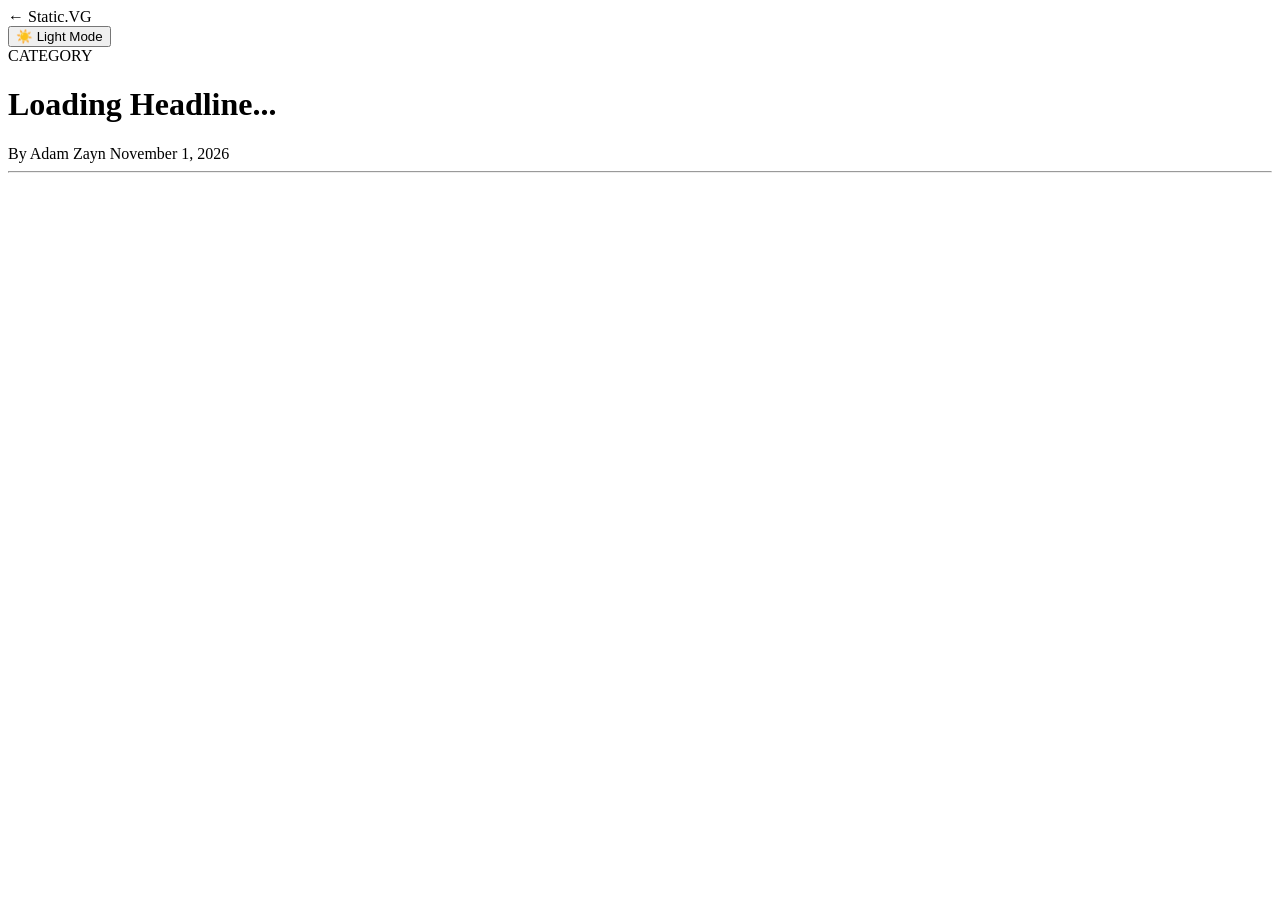
==== articles/hollow-knight-article.html @ e0cbae3d "Created full article view layout template architecture" ====
<!DOCTYPE html>
<html lang="en">
<head>
    <meta charset="UTF-8">
    <meta name="viewport" content="width=device-width, initial-scale=1.0">
    <title>Hollow Knight Review</title>
    <link rel="stylesheet" href="styles.css">
</head>
<body class="article-page-body">

    <!-- Simple Navigation Header -->
    <header>
        <div class="logo"><a href="index.html" style="color: inherit; text-decoration: none;">← Static.VG</a></div>
        <button id="theme-toggle" class="theme-toggle-btn">☀️ Light Mode</button>
    </header>

    <main class="single-article-container">
        <!-- Structural Content Fields To Be Populated via JavaScript -->
        <div class="article-meta-header">
            <span id="article-view-category" class="badge">CATEGORY</span>
            <span id="article-view-score"></span>
        </div>

        <h1 id="article-view-title">Loading Headline...</h1>
        
        <div class="author-byline">
            <div class="author-info">
                <span class="author-name">By Adam Zayn</span>
                <span id="article-view-date" class="publish-date">November 1, 2026</span>
            </div>
        </div>

        <hr class="article-divider">

        <!-- Main Body Content Block -->
        <article id="article-view-body" class="article-body-content">
            <!-- Full reading text strings load dynamically here -->
        </article>
    </main>

    <!-- Connect your engine file -->
    <script src="app.js"></script>
</body>
</html>
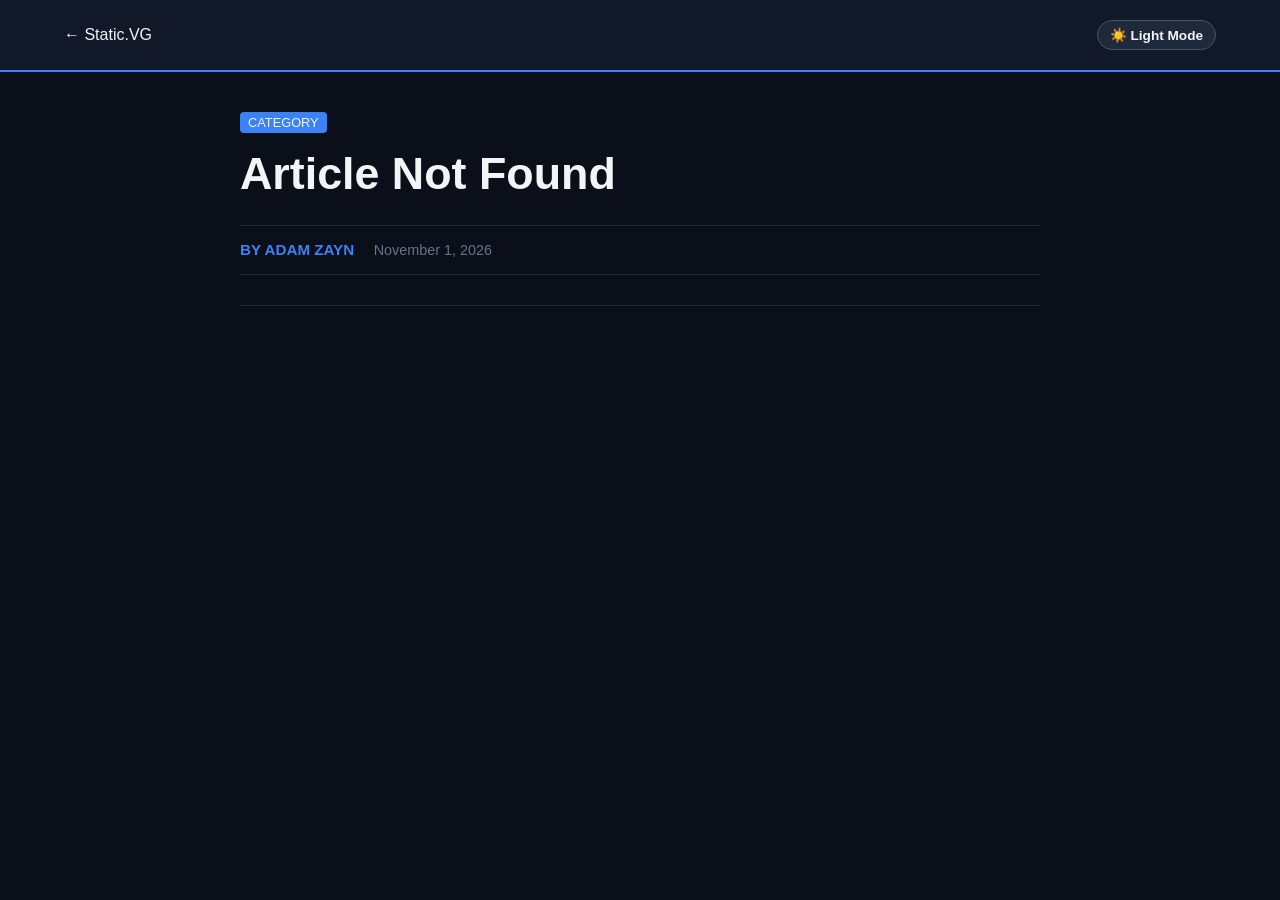
==== commit 90baaeb7: "Organized database architecture by moving article views into a dedicated articles folder" ====
--- a/articles/hollow-knight-article.html
+++ b/articles/hollow-knight-article.html
@@ -4,13 +4,13 @@
     <meta charset="UTF-8">
     <meta name="viewport" content="width=device-width, initial-scale=1.0">
     <title>Hollow Knight Review</title>
-    <link rel="stylesheet" href="styles.css">
+    <link rel="stylesheet" href="../styles.css">
 </head>
 <body class="article-page-body">
 
     <!-- Simple Navigation Header -->
     <header>
-        <div class="logo"><a href="index.html" style="color: inherit; text-decoration: none;">← Static.VG</a></div>
+        <div class="logo"><a href="../index.html" style="color: inherit; text-decoration: none;">← Static.VG</a></div>
         <button id="theme-toggle" class="theme-toggle-btn">☀️ Light Mode</button>
     </header>
 
@@ -39,6 +39,6 @@
     </main>
 
     <!-- Connect your engine file -->
-    <script src="app.js"></script>
+    <script src="../app.js"></script>
 </body>
 </html>
--- a/styles.css
+++ b/styles.css
@@ -0,0 +1,601 @@
+:root {
+    --bg-color: #0b0f19;
+    --text-color: #f3f4f6;
+    --accent-color: #3b82f6; /* Gamer Blue */
+    --card-bg: #1e293b;
+}
+
+body {
+    background-color: var(--bg-color);
+    color: var(--text-color);
+    font-family: 'Segoe UI', Tahoma, Geneva, Verdana, sans-serif;
+    margin: 0;
+    padding: 0;
+}
+
+header {
+    display: flex;
+    justify-content: space-between;
+    align-items: center;
+    padding: 20px 5%;
+    background-color: #111827;
+    border-bottom: 2px solid var(--accent-color);
+}
+
+nav a {
+    color: var(--text-color);
+    text-decoration: none;
+    margin: 0 15px;
+    font-weight: 600;
+}
+
+nav a:hover {
+    color: var(--accent-color);
+}
+
+.content-wrapper {
+    display: grid;
+    grid-template-columns: 2fr 1fr;
+    gap: 30px;
+    padding: 40px 5%;
+}
+
+.card {
+    background: var(--card-bg);
+    border-radius: 8px;
+    padding: 20px;
+    margin-bottom: 20px;
+    border-left: 4px solid var(--accent-color);
+}
+
+.badge {
+    background-color: var(--accent-color);
+    padding: 3px 8px;
+    font-size: 0.8rem;
+    text-transform: uppercase;
+    border-radius: 4px;
+}
+
+/* Ethical Ad Styling */
+.ethical-ad {
+    background: #111827;
+    border: 1px dashed #4b5563;
+    text-align: center;
+    padding: 15px;
+}
+.ad-label {
+    font-size: 0.7rem;
+    color: #9ca3af;
+}
+.tab-btn {
+    background: transparent;
+    border: none;
+    color: var(--text-color);
+    padding: 8px 16px;
+    font-size: 1rem;
+    font-weight: 600;
+    cursor: pointer;
+    border-bottom: 2px solid transparent;
+    transition: all 0.2s ease;
+}
+
+.tab-btn:hover {
+    color: var(--accent-color);
+}
+
+.tab-btn.active {
+    color: var(--accent-color);
+    border-bottom: 2px solid var(--accent-color);
+}
+
+.score-badge {
+    background: #059669; /* Emerald Green for scores */
+    padding: 3px 8px;
+    font-size: 0.8rem;
+    border-radius: 4px;
+    margin-left: 10px;
+    font-weight: bold;
+}
+.search-box-container {
+    padding: 20px 5% 0 5%;
+}
+
+#search-input {
+    width: 100%;
+    max-width: 400px;
+    padding: 12px 20px;
+    background-color: #1e293b;
+    border: 2px solid #4b5563;
+    border-radius: 6px;
+    color: var(--text-color);
+    font-size: 1rem;
+    outline: none;
+    transition: border-color 0.2s;
+}
+
+#search-input:focus {
+    border-color: var(--accent-color);
+}
+
+.ethical-ad-box {
+    background: #111827;
+    border: 2px dashed #3b82f6;
+    padding: 15px;
+    border-radius: 6px;
+    text-align: left;
+}
+
+.ad-link-btn {
+    display: inline-block;
+    background-color: var(--accent-color);
+    color: white;
+    text-decoration: none;
+    padding: 8px 12px;
+    border-radius: 4px;
+    font-size: 0.85rem;
+    margin-top: 10px;
+    font-weight: bold;
+}
+/* Media Query for Tablets and Mobile Phones */
+@media (max-width: 768px) {
+    header {
+        flex-direction: column;
+        gap: 15px;
+        text-align: center;
+    }
+
+    #filter-tabs {
+        display: flex;
+        flex-wrap: wrap;
+        justify-content: center;
+        gap: 5px;
+    }
+
+    .tab-btn {
+        padding: 6px 10px;
+        font-size: 0.9rem;
+    }
+
+    .content-wrapper {
+        grid-template-columns: 1fr; /* Turns the 2-column grid into 1 stacked column */
+        padding: 20px 4%;
+    }
+
+    aside {
+        order: 2; /* Pushes sidebars/ads below your main articles on mobile devices */
+    }
+
+    #search-input {
+        max-width: 100%; /* Allows search input to span full screen width on phones */
+    }
+}
+/* Custom Header Control Wrap */
+.header-controls {
+    display: flex;
+    align-items: center;
+    gap: 15px;
+}
+
+/* --- UPDATE THEME TOGGLE SWITCH BUTTON --- */
+.theme-toggle-btn {
+    background: var(--card-bg); /* Flipped from a fixed color to a variable */
+    border: 1px solid #4b5563;
+    color: var(--text-color); /* Matches text dynamically */
+    padding: 6px 12px;
+    border-radius: 20px;
+    cursor: pointer;
+    font-weight: 600;
+    font-size: 0.85rem;
+    transition: all 0.2s ease;
+}
+
+/* Light theme button hover polish */
+body.light-theme .theme-toggle-btn {
+    border-color: #cbd5e1;
+    background: #ffffff;
+    color: #0f172a;
+}
+
+
+/* ☀️ The Light Mode Color Override Layout */
+body.light-theme {
+    --bg-color: #f8fafc;
+    --text-color: #0f172a;
+    --card-bg: #ffffff;
+}
+
+/* Comprehensive Clean Elements Re-assignment for Light Theme */
+body.light-theme header, 
+body.light-theme .ethical-ad-box,
+body.light-theme .newsletter-card {
+    background-color: #e2e8f0 !important;
+    border-color: #cbd5e1 !important;
+    color: #0f172a !important;
+}
+
+body.light-theme .hybrid-center-card {
+    background-color: #ffffff !important;
+    color: #0f172a !important;
+    box-shadow: 0 2px 4px rgba(0,0,0,0.05);
+}
+
+body.light-theme #hero-right-timeline {
+    background-color: #e2e8f0 !important;
+    border-color: #cbd5e1 !important;
+}
+
+body.light-theme .timeline-row-item {
+    border-bottom-color: #cbd5e1 !important;
+}
+
+body.light-theme #search-input {
+    background-color: #ffffff;
+    border-color: #cbd5e1;
+    color: #0f172a;
+}
+
+body.light-theme .tab-btn {
+    color: #475569;
+}
+
+body.light-theme .tab-btn.active {
+    color: var(--accent-color);
+}
+
+/* Hero Showcase Grid Layout */
+#hero-grid {
+    display: grid;
+    grid-template-columns: 2fr 1fr;
+    gap: 20px;
+    padding: 20px 5%;
+}
+
+.main-hero-card {
+    background: linear-gradient(180deg, rgba(30,41,59,0.5) 0%, var(--card-bg) 100%);
+    border: 2px solid var(--accent-color);
+    padding: 40px;
+    border-radius: 8px;
+    cursor: pointer;
+    min-height: 250px;
+    display: flex;
+    flex-direction: column;
+    justify-content: flex-end;
+}
+
+.main-hero-card h2 {
+    font-size: 2.2rem;
+    margin: 10px 0;
+}
+
+#side-features {
+    display: flex;
+    flex-direction: column;
+    gap: 15px;
+}
+
+.side-hero-card {
+    background: var(--card-bg);
+    padding: 20px;
+    border-radius: 8px;
+    border-left: 4px solid #6366f1; /* Purple Accent */
+    cursor: pointer;
+}
+
+/* Mobile adjustments for the Hero block */
+@media (max-width: 768px) {
+    #hero-grid {
+        grid-template-columns: 1fr;
+    }
+    .main-hero-card h2 {
+        font-size: 1.5rem;
+    }
+}
+/* Modal Background Backdrop Overlay */
+.modal-overlay {
+    display: none; /* Kept hidden by default */
+    position: fixed;
+    top: 0;
+    left: 0;
+    width: 100%;
+    height: 100%;
+    background-color: rgba(15, 23, 42, 0.85);
+    backdrop-filter: blur(8px);
+    z-index: 1000;
+    justify-content: center;
+    align-items: center;
+    padding: 20px;
+}
+
+/* The Active Content Pop-up Card Box */
+.modal-content {
+    background-color: var(--card-bg);
+    color: var(--text-color);
+    max-width: 700px;
+    width: 100%;
+    max-height: 85vh;
+    overflow-y: auto; /* Adds a scrollbar if the article text is very long */
+    padding: 40px;
+    border-radius: 12px;
+    position: relative;
+    border: 1px solid #334155;
+    box-shadow: 0 25px 50px -12px rgba(0, 0, 0, 0.5);
+}
+
+.close-icon {
+    position: absolute;
+    top: 20px;
+    right: 25px;
+    font-size: 2rem;
+    color: #94a3b8;
+    cursor: pointer;
+}
+
+.close-icon:hover {
+    color: #ef4444; /* Turns red on hover */
+}
+
+.modal-date-text {
+    color: #64748b;
+    font-size: 0.9rem;
+}
+
+.modal-divider {
+    border: 0;
+    height: 1px;
+    background: #334155;
+    margin: 20px 0;
+}
+
+.modal-body-text {
+    font-size: 1.15rem;
+    line-height: 1.75;
+}
+/* Layout wrapper to ensure modal headers line up side-by-side cleanly */
+.modal-badges-container {
+    display: flex;
+    align-items: center;  /* Centers them vertically together */
+    gap: 12px;            /* Adds a clean 12px horizontal buffer gap between them */
+    margin-bottom: 15px;  /* Pushes the article title down slightly */
+}
+
+/* Ensure the inline layout parameters don't cause vertical shifting */
+.modal-badges-container .score-badge {
+    margin-left: 0;       /* Resets previous margin rules */
+    display: inline-block;
+}
+/* Core Structural 3-Column Layout Base */
+.premium-hybrid-layout {
+    display: grid;
+    grid-template-columns: 2fr 1.2fr 1fr;
+    gap: 24px;
+    padding: 24px 5%;
+    margin-bottom: 20px;
+}
+
+/* --- UPDATE COLUMN 1: LEFT LARGE SPOTLIGHT BACKGROUND --- */
+.hybrid-main-card {
+    /* Use var(--card-bg) inside the gradient so it flips automatically */
+    background: linear-gradient(180deg, rgba(15, 23, 42, 0.1) 0%, rgba(15, 23, 42, 0.85) 100%), var(--card-bg);
+    border-radius: 8px;
+    border-bottom: 5px solid var(--accent-color);
+    padding: 40px 30px;
+    min-height: 420px;
+    display: flex;
+    flex-direction: column;
+    justify-content: flex-end;
+    cursor: pointer;
+    transition: transform 0.2s ease, box-shadow 0.2s ease;
+}
+
+/* Add an explicit override rule to ensure font visibility inside the large card during light mode */
+body.light-theme .hybrid-main-card h2,
+body.light-theme .hybrid-main-card p {
+    color: #ffffff; /* Keeps hero card text readable against the dark picture layer overlay */
+}
+
+.hybrid-main-card:hover {
+    transform: translateY(-4px);
+    box-shadow: 0 12px 24px rgba(0, 0, 0, 0.3);
+}
+.hybrid-main-card h2 {
+    font-size: 2.2rem;
+    margin: 12px 0;
+    line-height: 1.2;
+    font-weight: 800;
+}
+
+/* --- COLUMN 2: CENTER STACK --- */
+#hero-center-stack {
+    display: flex;
+    flex-direction: column;
+    gap: 20px;
+}
+.hybrid-center-card {
+    background: var(--card-bg);
+    border-top: 4px solid #6366f1; /* Verge-inspired purple touch */
+    padding: 20px;
+    border-radius: 6px;
+    cursor: pointer;
+    flex: 1;
+    display: flex;
+    flex-direction: column;
+    justify-content: space-between;
+}
+.hybrid-center-card h3 {
+    font-size: 1.25rem;
+    margin: 8px 0;
+    line-height: 1.3;
+}
+
+/* --- COLUMN 3: RIGHT TIMELINE STREAM --- */
+#hero-right-timeline {
+    background-color: #111827;
+    border-radius: 8px;
+    padding: 20px;
+    display: flex;
+    flex-direction: column;
+    border: 1px solid #1f2937;
+}
+.timeline-title {
+    font-size: 0.95rem;
+    text-transform: uppercase;
+    letter-spacing: 1.5px;
+    color: #94a3b8;
+    margin-top: 0;
+    margin-bottom: 15px;
+    border-bottom: 2px solid #ef4444; /* Gamer-red indicator line */
+    padding-bottom: 6px;
+    width: max-content;
+}
+#timeline-scroll-box {
+    display: flex;
+    flex-direction: column;
+    gap: 15px;
+}
+.timeline-row-item {
+    padding-bottom: 12px;
+    border-bottom: 1px solid #1f2937;
+    cursor: pointer;
+}
+.timeline-row-item:last-child {
+    border-bottom: none;
+}
+.timeline-row-item h4 {
+    font-size: 0.95rem;
+    margin: 4px 0;
+    line-height: 1.3;
+    font-weight: 600;
+}
+.timeline-row-item h4:hover {
+    color: var(--accent-color);
+}
+.time-stamp {
+    font-size: 0.75rem;
+    color: #64748b;
+    text-transform: uppercase;
+}
+
+/* --- LIGHT MODE CORRECTIONS --- */
+body.light-theme .hybrid-center-card {
+    background: #ffffff;
+    border-color: #cbd5e1;
+}
+body.light-theme #hero-right-timeline {
+    background-color: #f1f5f9;
+    border-color: #e2e8f0;
+}
+
+/* --- RESPONSIVE BREAKDOWN (FOR PHONE SCREENS) --- */
+@media (max-width: 1024px) {
+    .premium-hybrid-layout {
+        grid-template-columns: 1fr 1fr; /* Drop to 2-columns on tablets */
+    }
+    #hero-right-timeline {
+        grid-column: span 2; /* Stretch timeline full width below */
+    }
+}
+@media (max-width: 768px) {
+    .premium-hybrid-layout {
+        grid-template-columns: 1fr; /* Stack everything flat into a clean single column on mobile */
+        padding: 15px 4%;
+    }
+    #hero-main-spotlight, #hero-center-stack, #hero-right-timeline {
+        grid-column: span 1;
+    }
+    .hybrid-main-card h2 {
+        font-size: 1.6rem;
+    }
+}
+/* Card alignment wrapper adjustments */
+.card-header-row {
+    display: flex;
+    align-items: center;
+    gap: 10px;
+    margin-bottom: 12px;
+}
+
+/* 🟢 Homepage Article Card Score Badge */
+.homepage-score-box {
+    background-color: #059669; /* Emerald Green */
+    color: #ffffff;
+    font-size: 0.8rem;
+    font-weight: 700;
+    padding: 4px 10px;
+    border-radius: 4px;
+    text-transform: uppercase;
+    letter-spacing: 0.5px;
+    box-shadow: 0 2px 4px rgba(0, 0, 0, 0.15);
+}
+
+/* Light Theme Override to ensure bright readability */
+body.light-theme .homepage-score-box {
+    background-color: #10b981; /* Brighter mint green layout adjustment */
+    color: #ffffff !important;
+}
+/* --- SINGLE FULL ARTICLE VIEWER STYLES --- */
+.single-article-container {
+    max-width: 800px;
+    margin: 40px auto;
+    padding: 0 20px;
+}
+
+#article-view-title {
+    font-size: 2.8rem;
+    line-height: 1.15;
+    font-weight: 800;
+    margin: 15px 0 25px 0;
+    color: var(--text-color);
+}
+
+.article-meta-header {
+    display: flex;
+    align-items: center;
+    gap: 12px;
+}
+
+.author-byline {
+    display: flex;
+    align-items: center;
+    padding: 15px 0;
+    border-top: 1px solid #1f2937;
+    border-bottom: 1px solid #1f2937;
+    margin-bottom: 30px;
+}
+
+body.light-theme .author-byline {
+    border-color: #cbd5e1;
+}
+
+.author-name {
+    font-weight: 700;
+    font-size: 0.95rem;
+    text-transform: uppercase;
+    color: var(--accent-color);
+    margin-right: 15px;
+}
+
+.publish-date {
+    color: #64748b;
+    font-size: 0.9rem;
+}
+
+.article-divider {
+    border: none;
+    height: 1px;
+    background-color: #1f2937;
+    margin-bottom: 30px;
+}
+
+.article-body-content {
+    font-size: 1.2rem;
+    line-height: 1.8;
+    color: var(--text-color);
+    letter-spacing: -0.1px;
+}
+
+/* Adjustments for responsive reading viewports */
+@media (max-width: 768px) {
+    #article-view-title {
+        font-size: 2rem;
+    }
+}
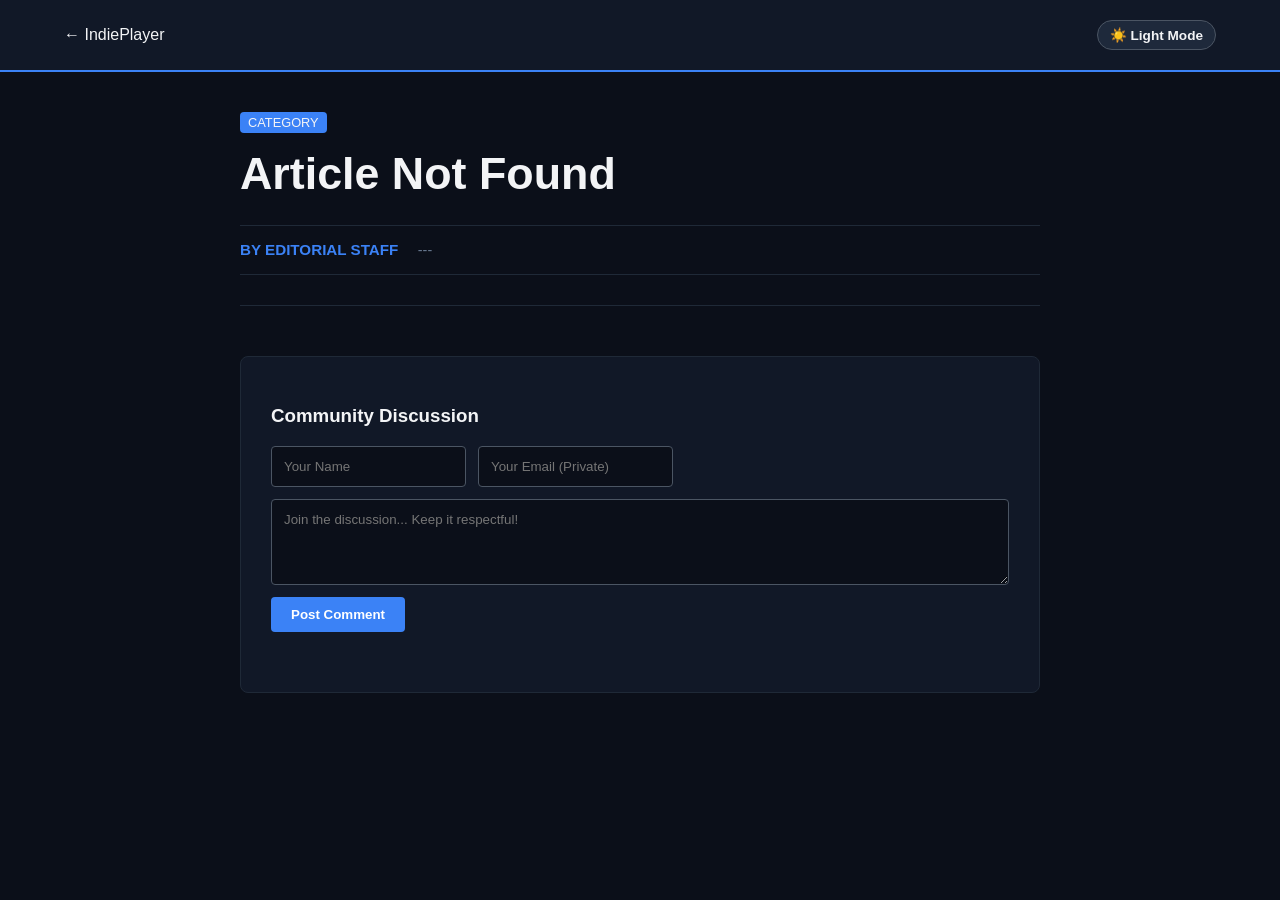
==== commit c0e1516f: "Upgraded content loops to support rich text html links video frames and persistent comment sections" ====
--- a/articles/hollow-knight-article.html
+++ b/articles/hollow-knight-article.html
@@ -10,12 +10,11 @@
 
     <!-- Simple Navigation Header -->
     <header>
-        <div class="logo"><a href="../index.html" style="color: inherit; text-decoration: none;">← Static.VG</a></div>
+        <div class="logo"><a href="../index.html" style="color: inherit; text-decoration: none;">← IndiePlayer</a></div>
         <button id="theme-toggle" class="theme-toggle-btn">☀️ Light Mode</button>
     </header>
 
     <main class="single-article-container">
-        <!-- Structural Content Fields To Be Populated via JavaScript -->
         <div class="article-meta-header">
             <span id="article-view-category" class="badge">CATEGORY</span>
             <span id="article-view-score"></span>
@@ -25,17 +24,40 @@
         
         <div class="author-byline">
             <div class="author-info">
-                <span class="author-name">By Adam Zayn</span>
-                <span id="article-view-date" class="publish-date">November 1, 2026</span>
+                <span class="author-name">By Editorial Staff</span>
+                <span id="article-view-date" class="publish-date">---</span>
             </div>
         </div>
 
-        <hr class="article-divider">
+        <!-- 📸 NEW: Top Spotlight Header Image Element Container -->
+        <div id="article-view-image-container"></div>
 
         <!-- Main Body Content Block -->
         <article id="article-view-body" class="article-body-content">
-            <!-- Full reading text strings load dynamically here -->
+            <!-- Full rich content loads here -->
         </article>
+
+        <hr class="article-divider">
+
+        <!-- 💬 NEW: Player-First Comment Section Component -->
+        <section class="comments-section-wrapper">
+            <h3>Community Discussion</h3>
+            
+            <!-- Comment Submission Form Box -->
+            <form id="comment-submission-form" class="comment-form">
+                <div class="form-row-split">
+                    <input type="text" id="user-name" placeholder="Your Name" required>
+                    <input type="email" id="user-email" placeholder="Your Email (Private)" required>
+                </div>
+                <textarea id="user-message" rows="4" placeholder="Join the discussion... Keep it respectful!" required></textarea>
+                <button type="submit" class="submit-comment-btn">Post Comment</button>
+            </form>
+
+            <!-- Rendered Comments List Stream -->
+            <div id="comments-display-stream">
+                <!-- User comments land here dynamically -->
+            </div>
+        </section>
     </main>
 
     <!-- Connect your engine file -->
--- a/styles.css
+++ b/styles.css
@@ -599,3 +599,117 @@
         font-size: 2rem;
     }
 }
+
+/* --- INLINE ARTICLES MEDIA & LINK STYLING --- */
+.article-header-banner {
+    width: 100%;
+    max-height: 450px;
+    object-fit: cover;
+    border-radius: 8px;
+    margin: 10px 0 25px 0;
+    border: 1px solid #1f2937;
+}
+
+/* 🔹 Blue Underlined Links (Verge/IGN Inspired) */
+.article-body-content a {
+    color: #2563eb; /* Premium Blue */
+    text-decoration: none;
+    border-bottom: 2px solid rgba(37, 99, 235, 0.3);
+    font-weight: 600;
+    transition: all 0.15s ease;
+}
+.article-body-content a:hover {
+    color: #3b82f6;
+    border-bottom-color: #3b82f6;
+    background-color: rgba(59, 130, 246, 0.08);
+}
+
+/* Responsive Fluid Video Embed Wrapper */
+.video-responsive-wrapper {
+    position: relative;
+    padding-bottom: 56.25%; /* 16:9 Aspect Ratio */
+    height: 0;
+    overflow: hidden;
+    margin: 30px 0;
+    border-radius: 8px;
+    border: 1px solid #334155;
+}
+.video-responsive-wrapper iframe {
+    position: absolute;
+    top: 0;
+    left: 0;
+    width: 100%;
+    height: 100%;
+}
+
+/* --- COMMENT SECTION COMPONENT --- */
+.comments-section-wrapper {
+    margin-top: 50px;
+    background-color: #111827;
+    padding: 30px;
+    border-radius: 8px;
+    border: 1px solid #1f2937;
+}
+body.light-theme .comments-section-wrapper {
+    background-color: #f1f5f9;
+    border-color: #cbd5e1;
+}
+
+.comment-form {
+    display: flex;
+    flex-direction: column;
+    gap: 12px;
+    margin-bottom: 30px;
+}
+.form-row-split {
+    display: flex;
+    gap: 12px;
+}
+.form-row-split input, .comment-form textarea {
+    padding: 12px;
+    background-color: #0b0f19;
+    border: 1px solid #4b5563;
+    border-radius: 4px;
+    color: var(--text-color);
+    font-family: inherit;
+}
+body.light-theme .form-row-split input, 
+body.light-theme .comment-form textarea {
+    background-color: #ffffff;
+    border-color: #cbd5e1;
+    color: #0f172a;
+}
+.submit-comment-btn {
+    width: max-content;
+    background-color: var(--accent-color);
+    color: white;
+    border: none;
+    padding: 10px 20px;
+    font-weight: bold;
+    border-radius: 4px;
+    cursor: pointer;
+}
+
+/* Individual Comment Display Bubble */
+.user-comment-bubble {
+    background-color: #1e293b;
+    padding: 16px 20px;
+    border-radius: 6px;
+    margin-bottom: 15px;
+    border-left: 3px solid #10b981; /* Green gamer validation check line */
+}
+body.light-theme .user-comment-bubble {
+    background-color: #ffffff;
+    box-shadow: 0 2px 4px rgba(0,0,0,0.05);
+}
+.comment-meta {
+    display: flex;
+    justify-content: space-between;
+    font-size: 0.85rem;
+    color: #94a3b8;
+    margin-bottom: 6px;
+}
+.comment-user-name {
+    font-weight: bold;
+    color: var(--text-color);
+}
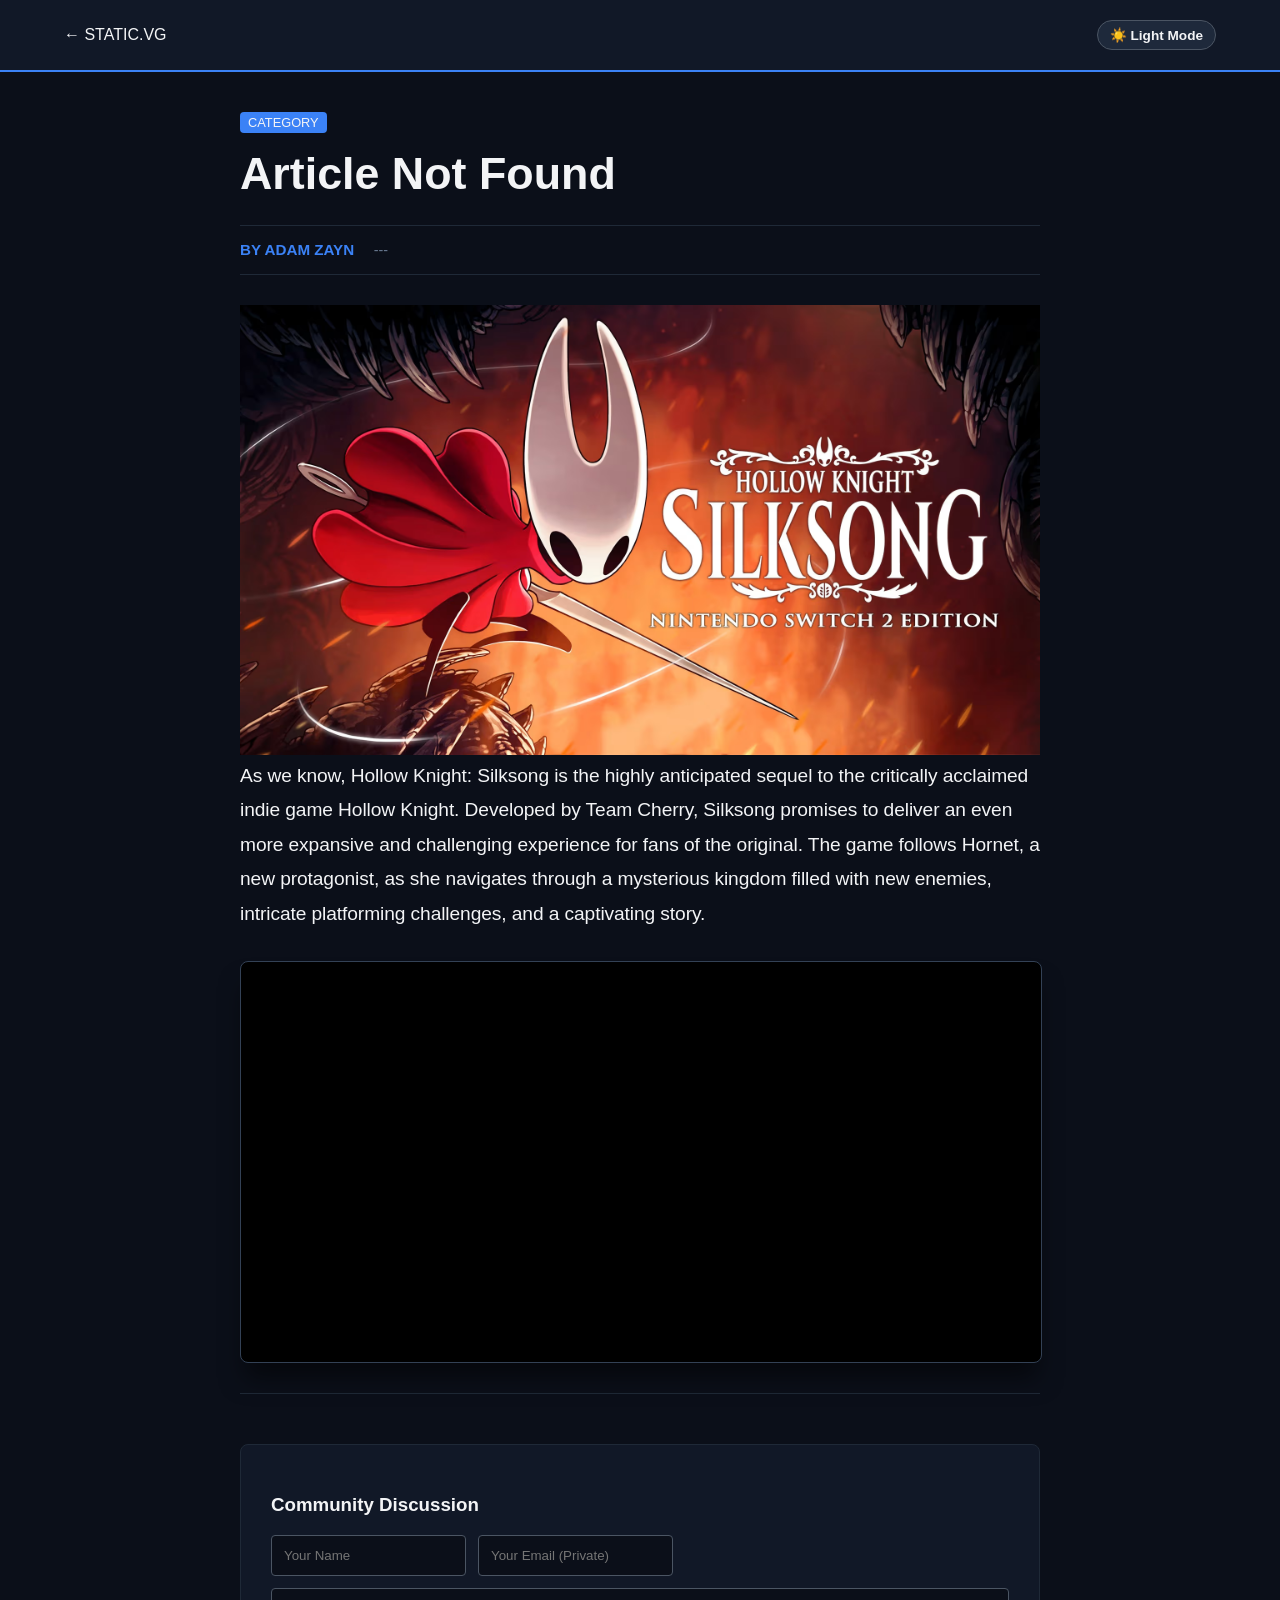
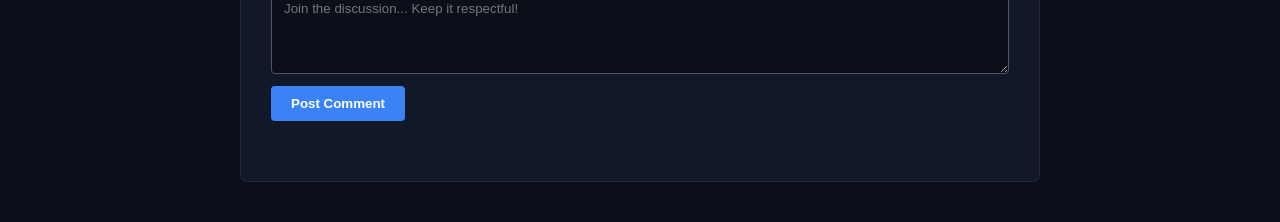
==== commit 76df9513: "Replaced standard browser default media player layouts with custom modern gaming player interfaces" ====
--- a/articles/hollow-knight-article.html
+++ b/articles/hollow-knight-article.html
@@ -4,13 +4,14 @@
     <meta charset="UTF-8">
     <meta name="viewport" content="width=device-width, initial-scale=1.0">
     <title>Hollow Knight Review</title>
+    <link rel="icon" href="../assets/PFP2.jpg" type="image/x-icon" style="width: 16px; height: 16px;">
     <link rel="stylesheet" href="../styles.css">
 </head>
 <body class="article-page-body">
 
     <!-- Simple Navigation Header -->
     <header>
-        <div class="logo"><a href="../index.html" style="color: inherit; text-decoration: none;">← IndiePlayer</a></div>
+        <div class="logo"><a href="../index.html" style="color: inherit; text-decoration: none;">← STATIC.VG</a></div>
         <button id="theme-toggle" class="theme-toggle-btn">☀️ Light Mode</button>
     </header>
 
@@ -24,17 +25,39 @@
         
         <div class="author-byline">
             <div class="author-info">
-                <span class="author-name">By Editorial Staff</span>
+                <span class="author-name">By Adam Zayn</span>
                 <span id="article-view-date" class="publish-date">---</span>
             </div>
         </div>
 
         <!-- 📸 NEW: Top Spotlight Header Image Element Container -->
-        <div id="article-view-image-container"></div>
+        <div id="article-view-header-image"></div>
+        <img id="article-view-header-image" src="../assets/hollow-knight-silksong-background.png" alt="Hollow Knight: Silksong Header Image" class="article-header-image" height="auto" width="100%">
 
         <!-- Main Body Content Block -->
         <article id="article-view-body" class="article-body-content">
             <!-- Full rich content loads here -->
+             As we know, Hollow Knight: Silksong is the highly anticipated sequel to the critically acclaimed indie game Hollow Knight. Developed by Team Cherry, Silksong promises to deliver an even more expansive and challenging experience for fans of the original. The game follows Hornet, a new protagonist, as she navigates through a mysterious kingdom filled with new enemies, intricate platforming challenges, and a captivating story.
+            
+            <!-- 📸 NEW: Top Spotlight Video Element Container -->
+                    <div class="custom-video-player" id="player-container-1">
+                <!-- The actual video element (Notice the controls attribute is completely GONE) -->
+                <video class="video-element" src="../assets/acap.mp4" prepend="metadata"></video>
+                
+                <!-- Modern control bar overlay layer -->
+                <div class="video-controls-bar">
+                    <button class="play-pause-btn">▶</button>
+                    
+                    <div class="timeline-slider-wrapper">
+                        <div class="progress-bar-fill"></div>
+                    </div>
+                    
+                    <div class="time-display-badge">0:00 / 0:00</div>
+                    
+                    <button class="fullscreen-toggle-btn">⛶</button>
+                </div>
+            </div>
+
         </article>
 
         <hr class="article-divider">
--- a/styles.css
+++ b/styles.css
@@ -713,3 +713,86 @@
     font-weight: bold;
     color: var(--text-color);
 }
+
+/* --- PREMIUM VIDEO PLAYER SKIN --- */
+.custom-video-player {
+    position: relative;
+    width: 100%;
+    max-width: 800px;
+    margin: 30px auto;
+    border-radius: 8px;
+    overflow: hidden;
+    background-color: #000000;
+    box-shadow: 0 20px 25px -5px rgba(0, 0, 0, 0.5);
+    border: 1px solid #334155;
+}
+
+.video-element {
+    width: 100%;
+    display: block;
+    cursor: pointer;
+}
+
+/* Control Overlay Positioning System */
+.video-controls-bar {
+    position: absolute;
+    bottom: 0;
+    left: 0;
+    right: 0;
+    background: linear-gradient(0deg, rgba(15, 23, 42, 0.95) 0%, rgba(15, 23, 42, 0.6) 70%, rgba(0,0,0,0) 100%);
+    display: flex;
+    align-items: center;
+    gap: 15px;
+    padding: 15px 20px;
+    opacity: 0; /* Hidden by default until mouse hovers */
+    transition: opacity 0.25s ease;
+    z-index: 10;
+}
+
+/* Reveal bar seamlessly when hovering over the video player frame */
+.custom-video-player:hover .video-controls-bar {
+    opacity: 1;
+}
+
+/* Minimal Flat Controls Button Configurations */
+.play-pause-btn, .fullscreen-toggle-btn {
+    background: transparent;
+    border: none;
+    color: #ffffff;
+    font-size: 1.2rem;
+    cursor: pointer;
+    padding: 0 5px;
+    transition: color 0.15s;
+}
+.play-pause-btn:hover, .fullscreen-toggle-btn:hover {
+    color: var(--accent-color); /* Matches your signature gamer blue accent line */
+}
+
+/* Dynamic Progress Bar Runway Track */
+.timeline-slider-wrapper {
+    flex: 1;
+    height: 6px;
+    background-color: rgba(255, 255, 255, 0.2);
+    border-radius: 3px;
+    cursor: pointer;
+    position: relative;
+    transition: height 0.1s ease;
+}
+.timeline-slider-wrapper:hover {
+    height: 8px; /* Slightly chunkier feel on mouse hover interaction paths */
+}
+.progress-bar-fill {
+    height: 100%;
+    width: 0%; /* Updates live dynamically via app.js scripts */
+    background-color: var(--accent-color);
+    border-radius: 3px;
+    position: absolute;
+    top: 0;
+    left: 0;
+}
+
+.time-display-badge {
+    font-family: monospace;
+    font-size: 0.85rem;
+    color: #cbd5e1;
+}
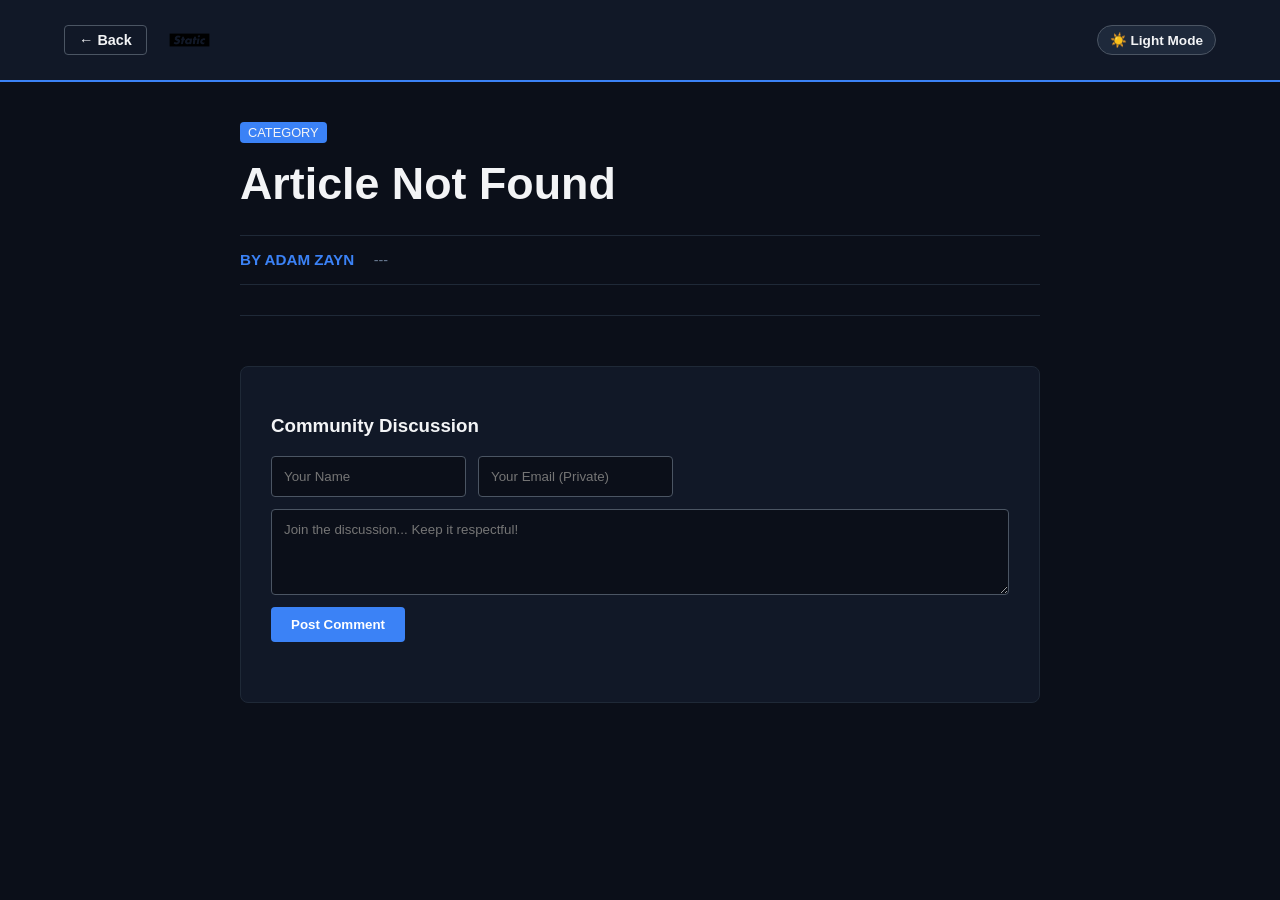
==== commit 0ec63711: "Integrated branding logos and smart history fallback back buttons" ====
--- a/articles/hollow-knight-article.html
+++ b/articles/hollow-knight-article.html
@@ -11,7 +11,18 @@
 
     <!-- Simple Navigation Header -->
     <header>
-        <div class="logo"><a href="../index.html" style="color: inherit; text-decoration: none;">← STATIC.VG</a></div>
+        <div class="header-navigation-left">
+            <!-- 🔙 Dynamic Back Button linking to previous history states -->
+            <button onclick="window.history.back()" class="nav-back-history-btn">← Back</button>
+
+            <!-- Brand Image Logo functioning as home navigation -->
+            <div class="logo">
+                <a href="../index.html">
+                    <img src="../assets/static-logo.png" alt="Static.VG Brand Logo" class="navbar-logo-img">
+                </a>
+            </div>
+        </div>
+
         <button id="theme-toggle" class="theme-toggle-btn">☀️ Light Mode</button>
     </header>
 
@@ -31,32 +42,14 @@
         </div>
 
         <!-- 📸 NEW: Top Spotlight Header Image Element Container -->
-        <div id="article-view-header-image"></div>
-        <img id="article-view-header-image" src="../assets/hollow-knight-silksong-background.png" alt="Hollow Knight: Silksong Header Image" class="article-header-image" height="auto" width="100%">
+        <div id="article-view-image-container"></div>
 
         <!-- Main Body Content Block -->
         <article id="article-view-body" class="article-body-content">
             <!-- Full rich content loads here -->
-             As we know, Hollow Knight: Silksong is the highly anticipated sequel to the critically acclaimed indie game Hollow Knight. Developed by Team Cherry, Silksong promises to deliver an even more expansive and challenging experience for fans of the original. The game follows Hornet, a new protagonist, as she navigates through a mysterious kingdom filled with new enemies, intricate platforming challenges, and a captivating story.
-            
+    
             <!-- 📸 NEW: Top Spotlight Video Element Container -->
-                    <div class="custom-video-player" id="player-container-1">
-                <!-- The actual video element (Notice the controls attribute is completely GONE) -->
-                <video class="video-element" src="../assets/acap.mp4" prepend="metadata"></video>
-                
-                <!-- Modern control bar overlay layer -->
-                <div class="video-controls-bar">
-                    <button class="play-pause-btn">▶</button>
-                    
-                    <div class="timeline-slider-wrapper">
-                        <div class="progress-bar-fill"></div>
-                    </div>
-                    
-                    <div class="time-display-badge">0:00 / 0:00</div>
-                    
-                    <button class="fullscreen-toggle-btn">⛶</button>
-                </div>
-            </div>
+        
 
         </article>
 
--- a/styles.css
+++ b/styles.css
@@ -796,3 +796,44 @@
     font-size: 0.85rem;
     color: #cbd5e1;
 }
+
+/* Inline alignment wrapper block for navigation buttons */
+.header-navigation-left {
+    display: flex;
+    align-items: center;
+    gap: 16px; /* Perfect spacing cushion between your Back button and your Logo image */
+}
+
+/* 🎯 NAVBAR BRAND LOGO IMAGE CONSTRAINTS */
+.navbar-logo-img {
+    height: 40px;          /* Forces your logo down to a uniform navbar asset size */
+    width: auto;           /* Automatically calculates width properties to prevent warping */
+    display: block;
+    transition: opacity 0.15s ease;
+}
+.navbar-logo-img:hover {
+    opacity: 0.85;         /* Soft visual response indicator on hover states */
+}
+
+/* 🎯 THE INDEPENDENT BACK BUTTON SKIN */
+.nav-back-history-btn {
+    background-color: transparent;
+    border: 1px solid #4b5563;
+    color: var(--text-color);
+    padding: 6px 14px;
+    border-radius: 4px;
+    font-size: 0.9rem;
+    font-weight: 600;
+    cursor: pointer;
+    transition: all 0.15s ease;
+}
+.nav-back-history-btn:hover {
+    background-color: var(--accent-color);
+    border-color: var(--accent-color);
+    color: #ffffff;
+}
+
+/* Light Theme correction to preserve button visibility edges */
+body.light-theme .nav-back-history-btn {
+    border-color: #cbd5e1;
+}
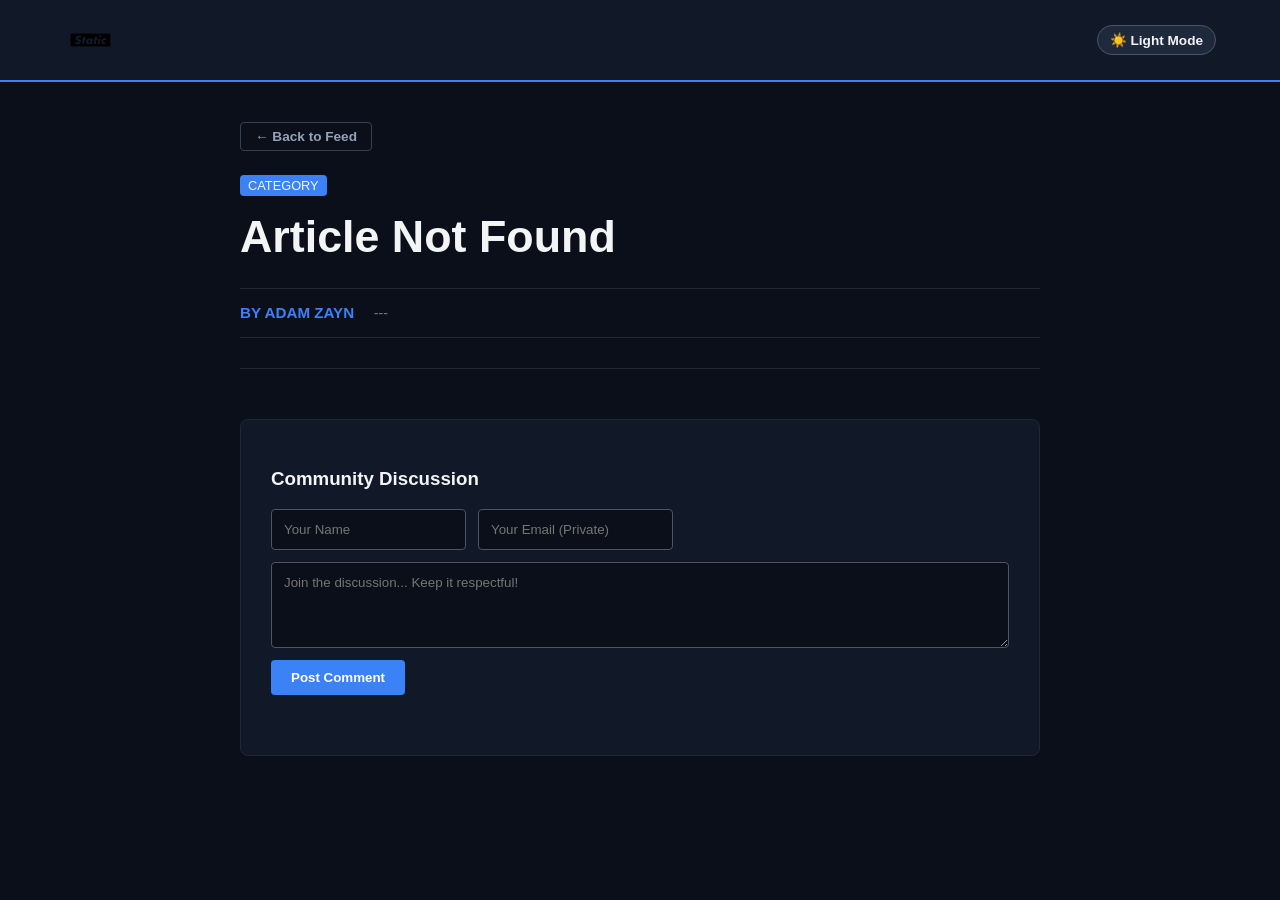
==== commit f6cf044b: "Repositioned single article browser back button directly above meta review tags" ====
--- a/articles/hollow-knight-article.html
+++ b/articles/hollow-knight-article.html
@@ -12,8 +12,6 @@
     <!-- Simple Navigation Header -->
     <header>
         <div class="header-navigation-left">
-            <!-- 🔙 Dynamic Back Button linking to previous history states -->
-            <button onclick="window.history.back()" class="nav-back-history-btn">← Back</button>
 
             <!-- Brand Image Logo functioning as home navigation -->
             <div class="logo">
@@ -27,6 +25,10 @@
     </header>
 
     <main class="single-article-container">
+        <!-- 🎯 THE BACK BUTTON IS NOW PLACED RIGHT HERE -->
+    <div class="article-top-nav-row">
+        <button onclick="window.history.back()" class="nav-back-history-btn">← Back to Feed</button>
+    </div>
         <div class="article-meta-header">
             <span id="article-view-category" class="badge">CATEGORY</span>
             <span id="article-view-score"></span>
@@ -47,9 +49,6 @@
         <!-- Main Body Content Block -->
         <article id="article-view-body" class="article-body-content">
             <!-- Full rich content loads here -->
-    
-            <!-- 📸 NEW: Top Spotlight Video Element Container -->
-        
 
         </article>
 
--- a/styles.css
+++ b/styles.css
@@ -815,25 +815,35 @@
     opacity: 0.85;         /* Soft visual response indicator on hover states */
 }
 
-/* 🎯 THE INDEPENDENT BACK BUTTON SKIN */
-.nav-back-history-btn {
+/* Container wrap for the article inline back button alignment hookups */
+.article-top-nav-row {
+    margin-bottom: 24px; /* Generous vertical cushion pushing down the tags */
+    display: flex;
+    justify-content: flex-start;
+}
+
+/* Polish up the button styling for its new position */
+.article-top-nav-row .nav-back-history-btn {
     background-color: transparent;
-    border: 1px solid #4b5563;
-    color: var(--text-color);
+    border: 1px solid #334155;
+    color: #94a3b8; /* Muted aesthetic color shift so it doesn't distract from the title */
     padding: 6px 14px;
     border-radius: 4px;
-    font-size: 0.9rem;
+    font-size: 0.85rem;
     font-weight: 600;
     cursor: pointer;
     transition: all 0.15s ease;
 }
-.nav-back-history-btn:hover {
+
+.article-top-nav-row .nav-back-history-btn:hover {
     background-color: var(--accent-color);
     border-color: var(--accent-color);
     color: #ffffff;
 }
 
-/* Light Theme correction to preserve button visibility edges */
-body.light-theme .nav-back-history-btn {
+/* Light Theme correction helper paths */
+body.light-theme .article-top-nav-row .nav-back-history-btn {
     border-color: #cbd5e1;
-}
+    color: #475569;
+}
+
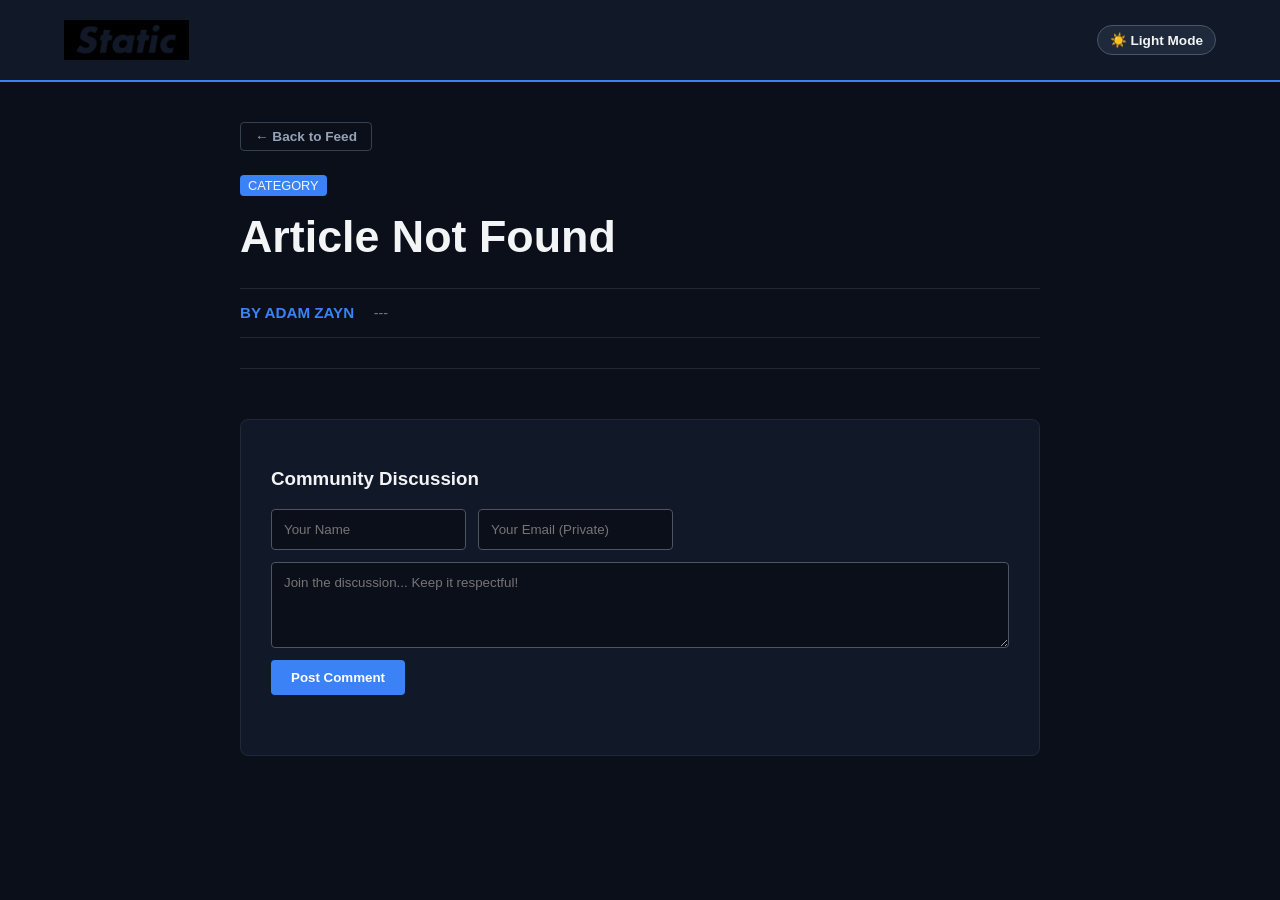
==== commit c98b53a4: "Integrated dedicated sponsor booking action buttons inside the ethical ad panel" ====
--- a/articles/hollow-knight-article.html
+++ b/articles/hollow-knight-article.html
@@ -16,7 +16,7 @@
             <!-- Brand Image Logo functioning as home navigation -->
             <div class="logo">
                 <a href="../index.html">
-                    <img src="../assets/static-logo.png" alt="Static.VG Brand Logo" class="navbar-logo-img">
+                    <img src="../assets/staticvg-logo.png" alt="Static.VG Brand Logo" class="navbar-logo-img">
                 </a>
             </div>
         </div>
--- a/styles.css
+++ b/styles.css
@@ -812,7 +812,7 @@
     transition: opacity 0.15s ease;
 }
 .navbar-logo-img:hover {
-    opacity: 0.85;         /* Soft visual response indicator on hover states */
+    opacity: 1;         /* Soft visual response indicator on hover states */
 }
 
 /* Container wrap for the article inline back button alignment hookups */
@@ -847,3 +847,99 @@
     color: #475569;
 }
 
+/* 🎯 1. NAVBAR SUPPORT BUTTON CONTROLS */
+.support-btn a {
+    color: #ffffff; /* Clean white text color */
+    text-decoration: none; /* Strip away the default blue underline */
+    background-color: var(--accent-color); /* Our signature gamer blue color variable */
+    padding: 8px 16px;
+    border-radius: 20px; /* Turns the box edges into a smooth capsule pill button shape */
+    font-weight: bold;
+    font-size: 0.85rem;
+    transition: background-color 0.15s ease, transform 0.15s ease;
+    display: inline-block;
+}
+
+.support-btn a:hover {
+    background-color: #2563eb; /* Slightly darker shift indicator value on hover state */
+    transform: translateY(-1px);
+}
+
+/* 🎯 2. SIDEBAR DONATE BUTTON LINK CONTROLS */
+.donate-button {
+    display: inline-block;
+    width: 100%;
+    box-sizing: border-box;
+    text-align: center;
+    background-color: #10b981; /* Emerald green gamer validation badge color choice */
+    color: #ffffff !important; /* Force white text over standard anchor styles */
+    text-decoration: none;
+    padding: 12px 20px;
+    border-radius: 6px;
+    font-weight: 700;
+    margin-top: 15px;
+    box-shadow: 0 4px 6px -1px rgba(16, 185, 129, 0.2);
+    transition: background-color 0.15s ease;
+}
+
+.donate-button:hover {
+    background-color: #059669; /* Rich dark jade green tone on pointer interactions */
+}
+
+/* 🎯 3. LIGHT THEME OVERRIDES CONFIGURATIONS */
+body.light-theme .support-btn a,
+body.light-theme .donate-button {
+    color: #ffffff !important; /* Ensures the button labels remain high-contrast solid white in light mode too */
+}
+
+/* --- SPONSOR PITCH BILLBOARD SKINS --- */
+.ad-pitch-wrapper {
+    display: flex;
+    flex-direction: column;
+    align-items: flex-start;
+    gap: 12px;
+    padding: 10px 5px;
+}
+
+.pitch-heading {
+    margin: 5px 0 0 0;
+    font-size: 1.15rem;
+    font-weight: 700;
+    color: var(--text-color);
+}
+
+.pitch-text {
+    margin: 0;
+    font-size: 0.85rem;
+    line-height: 1.4;
+    color: #94a3b8; /* Muted contrast description text color */
+}
+
+/* 🎯 THE PITCH CALL-TO-ACTION PILL BUTTON */
+.sponsor-pitch-btn {
+    display: inline-block;
+    background-color: var(--accent-color); /* Matches your player signature blue line */
+    color: #ffffff !important;
+    text-decoration: none;
+    padding: 10px 16px;
+    border-radius: 6px;
+    font-weight: 700;
+    font-size: 0.85rem;
+    box-shadow: 0 4px 6px -1px rgba(59, 130, 246, 0.2);
+    transition: all 0.15s ease;
+    margin-top: 5px;
+}
+
+.sponsor-pitch-btn:hover {
+    background-color: #2563eb; /* Moves into a premium solid dark blue on pointer hover */
+    transform: translateY(-1px);
+    box-shadow: 0 6px 12px -2px rgba(59, 130, 246, 0.3);
+}
+
+/* Light Mode visibility assurance layer overrides */
+body.light-theme .pitch-text {
+    color: #475569;
+}
+body.light-theme .sponsor-pitch-btn {
+    color: #ffffff !important;
+}
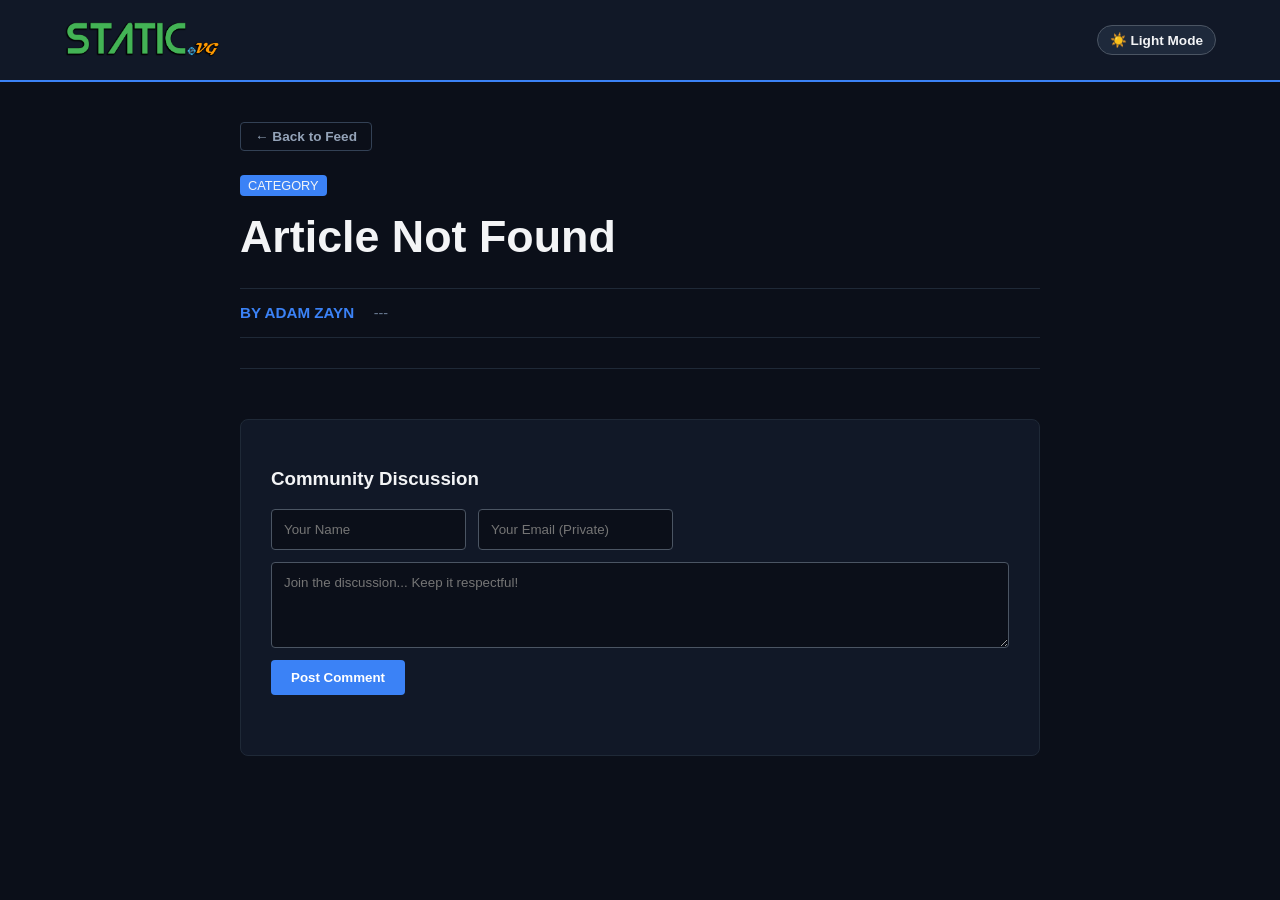
==== commit 36c4680b: "Changed Website logo from default to custom-made" ====
--- a/articles/hollow-knight-article.html
+++ b/articles/hollow-knight-article.html
@@ -16,7 +16,7 @@
             <!-- Brand Image Logo functioning as home navigation -->
             <div class="logo">
                 <a href="../index.html">
-                    <img src="../assets/staticvg-logo.png" alt="Static.VG Brand Logo" class="navbar-logo-img">
+                    <img src="../assets/STATIC.VG Logo.png" alt="Static.VG Brand Logo" class="navbar-logo-img">
                 </a>
             </div>
         </div>
--- a/styles.css
+++ b/styles.css
@@ -943,3 +943,61 @@
 body.light-theme .sponsor-pitch-btn {
     color: #ffffff !important;
 }
+
+/* Ensure the center stack container flows cleanly as a vertical column box layout */
+#hero-center-stack {
+    display: flex;
+    flex-direction: column;
+    gap: 20px;
+}
+
+#dynamic-center-news-cards {
+    display: flex;
+    flex-direction: column;
+    gap: 20px;
+    width: 100%;
+}
+
+/* Match the custom ethical ad box card wrapper design profile */
+.widget.ethical-ad {
+    background: var(--card-bg);
+    border: 2px dashed #3b82f6; /* Custom layout outline design indicator */
+    border-radius: 6px;
+    padding: 20px;
+    box-sizing: border-box;
+}
+
+body.light-theme .widget.ethical-ad {
+    background: #ffffff;
+    border-color: #cbd5e1;
+}
+
+/* Ensure center cards act as proper flex anchors when rendering image layers */
+.hybrid-center-card {
+    min-height: 180px; /* Slightly taller to reveal background image details nicely */
+    display: flex;
+    flex-direction: column;
+    justify-content: flex-end; /* Pushes content tags and headings elegantly to the bottom */
+}
+
+/* 💎 CONTRAST LAYER PRESERVATION FOR BANNER CARDS */
+/* If a card has an inline style attribute containing a background photo, force text properties to stay bright */
+.hybrid-main-card[style],
+.hybrid-center-card[style] {
+    color: #ffffff !important;
+    text-shadow: 0 2px 4px rgba(0, 0, 0, 0.6); /* Adds a soft text shadow so words jump cleanly off the screenshot backgrounds */
+}
+
+.hybrid-main-card[style] h2,
+.hybrid-center-card[style] h3,
+.hybrid-main-card[style] p,
+.hybrid-main-card[style] small,
+.hybrid-center-card[style] small {
+    color: #ffffff !important;
+}
+
+/* Light Theme adjustments: Ensure safety text rules apply cleanly without color inversion overlapping image grids */
+body.light-theme .hybrid-main-card[style] h2,
+body.light-theme .hybrid-center-card[style] h3 {
+    color: #ffffff !important;
+}
